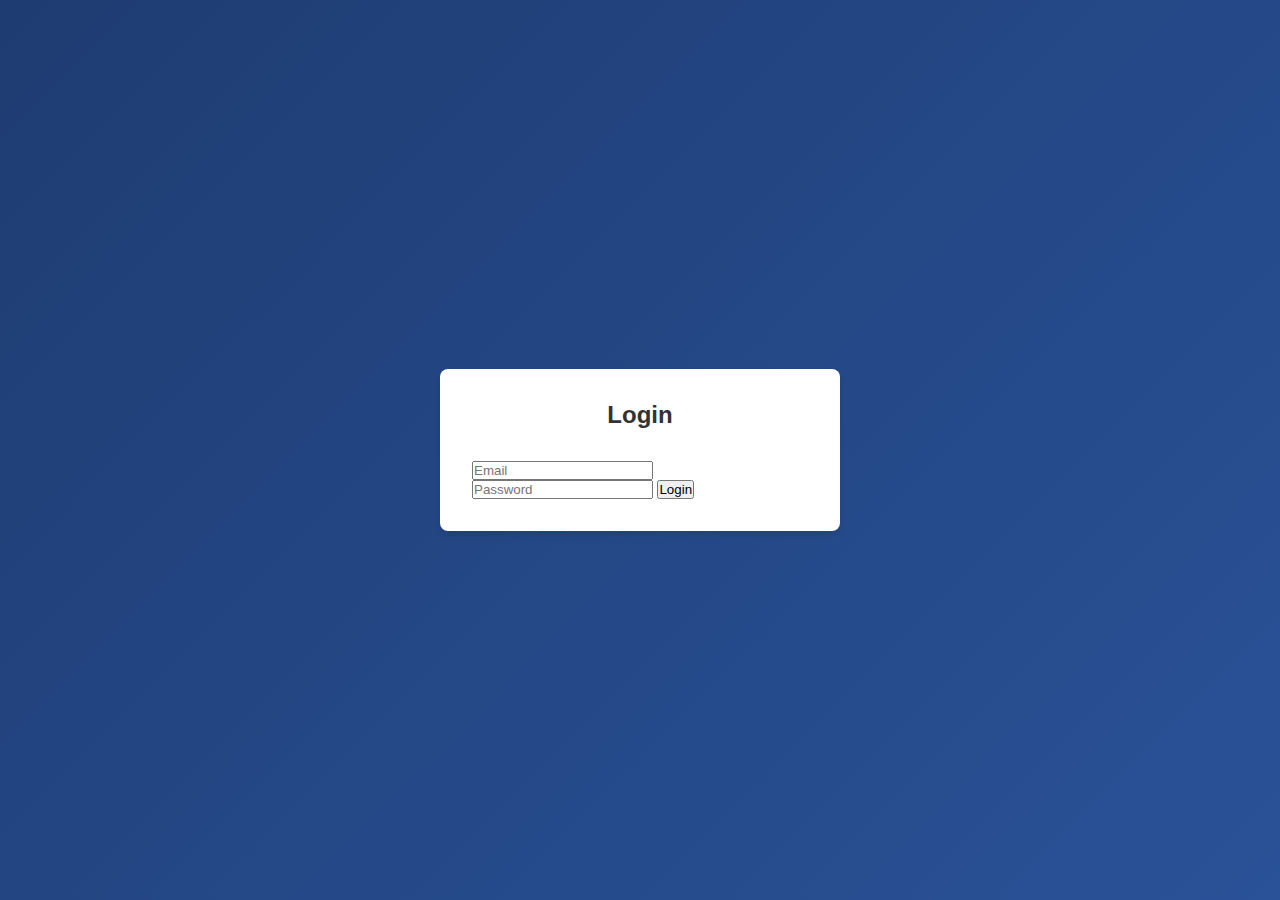
==== index.html @ 0998c34d "first commit" ====
<!DOCTYPE html>
<html lang="en">
<head>
    <meta charset="UTF-8">
    <meta name="viewport" content="width=device-width, initial-scale=1.0">
    <title>Car Rental System</title>
    <link rel="stylesheet" href="styles.css">
    <link rel="stylesheet" href="https://cdnjs.cloudflare.com/ajax/libs/font-awesome/6.0.0/css/all.min.css">
</head>
<body>
    <!-- Login Panel -->
    <div id="loginPanel" class="login-panel">
        <div class="login-container">
            <h2>Login</h2>
            <input type="email" id="email" placeholder="Email">
            <input type="password" id="password" placeholder="Password">
            <button onclick="login()">Login</button>
        </div>
    </div>

    <!-- Main Content -->
    <div id="mainContent" class="hidden">
        <!-- Navbar -->
        <nav>
            <div class="nav-left">
                <h1>Car Rental System</h1>
            </div>
            <div class="nav-right">
                <div class="nav-buttons">
                    <button onclick="window.location.href='dashboard.html'">Dashboard</button>
                    <button onclick="window.location.href='about.html'">About</button>
                    <button onclick="window.location.href='contact.html'">Contact Us</button>
                </div>
                <div class="user-profile active" onclick="window.location.href='profile.html'">
                    <i class="fas fa-user"></i>
                    <span id="userName"></span>
                </div>
                <button class="logout-btn" onclick="logout()">Logout</button>
            </div>
        </nav>

        <!-- Search and Filter Section -->
        <div class="search-section">
            <input type="text" id="searchInput" placeholder="Search cars...">
            <select id="priceFilter">
                <option value="default">Sort by Price</option>
                <option value="lowToHigh">Price: Low to High</option>
                <option value="highToLow">Price: High to Low</option>
            </select>
        </div>

        <!-- Admin Panel (visible only for admin) -->
        <div id="adminPanel" class="hidden">
            <button onclick="showAddCarForm()">Add New Car</button>
        </div>

        <!-- Car Cards Container -->
        <div id="carContainer" class="car-container"></div>
    </div>

    <!-- Car Details Modal -->
    <div id="carModal" class="modal hidden">
        <div class="modal-content">
            <span class="close">&times;</span>
            <div id="carDetails"></div>
        </div>
    </div>

    <script src="script.js"></script>
</body>
</html>
---- styles.css ----
* {
    margin: 0;
    padding: 0;
    box-sizing: border-box;
}

body {
    font-family: Arial, sans-serif;
    background-color: #f4f4f4;
}

.hidden {
    display: none !important;
}

/* Login Panel Styles */
.login-panel {
    background: linear-gradient(135deg, #1e3c72, #2a5298);
    min-height: 100vh;
    display: flex;
    justify-content: center;
    align-items: center;
}

.login-container {
    background: white;
    padding: 2rem;
    border-radius: 8px;
    box-shadow: 0 4px 6px rgba(0, 0, 0, 0.1);
    width: 100%;
    max-width: 400px;
}

.login-container h2 {
    text-align: center;
    margin-bottom: 2rem;
    color: #333;
}

.login-form {
    display: flex;
    flex-direction: column;
    gap: 1rem;
}

.login-form input {
    padding: 0.8rem;
    border: 1px solid #ddd;
    border-radius: 4px;
    font-size: 1rem;
}

.login-form button {
    background-color: #4CAF50;
    color: white;
    padding: 0.8rem;
    border: none;
    border-radius: 4px;
    cursor: pointer;
    font-size: 1rem;
    transition: background-color 0.3s;
}

.login-form button:hover {
    background-color: #45a049;
}

/* Navbar Styles */
nav {
    display: flex;
    justify-content: space-between;
    align-items: center;
    padding: 1rem 2rem;
    background-color: #333;
    color: white;
    z-index: 100;
    position: relative;
}

.nav-right {
    display: flex;
    align-items: center;
    gap: 2rem;
}

.nav-buttons {
    display: flex;
    gap: 1rem;
}

.nav-buttons button {
    background: none;
    border: none;
    color: white;
    padding: 0.5rem 1rem;
    cursor: pointer;
    border-radius: 4px;
    transition: background-color 0.3s;
}

.nav-buttons button:hover {
    background-color: #555;
}

/* Search Section Styles */
.search-section {
    padding: 1rem;
    display: flex;
    gap: 1rem;
    justify-content: center;
}

.search-section input, .search-section select {
    padding: 0.5rem;
    width: 200px;
}

/* Car Cards Styles */
.car-container {
    display: grid;
    grid-template-columns: repeat(auto-fill, minmax(300px, 1fr));
    gap: 2rem;
    padding: 2rem;
}

.car-card {
    background-color: white;
    border-radius: 8px;
    padding: 1rem;
    box-shadow: 0 2px 5px rgba(0,0,0,0.1);
    cursor: pointer;
    transition: transform 0.2s;
    position: relative;
}

.car-card:hover {
    transform: translateY(-5px);
}

.car-card img {
    width: 100%;
    height: 200px;
    aspect-ratio: 16/9;
    object-fit: cover;
    border-radius: 4px;
}

/* Modal Styles */
.modal {
    position: fixed;
    top: 0;
    left: 0;
    width: 100%;
    height: 100%;
    background-color: rgba(0,0,0,0.5);
    display: flex;
    justify-content: center;
    align-items: center;
    z-index: 1000;
    padding: 1rem;
}

.modal-content {
    background-color: white;
    border-radius: 8px;
    max-width: 600px;
    width: 90%;
    max-height: 90vh;
    position: relative;
    overflow-y: auto;
    padding: 2rem;
}

/* Customize scrollbar */
.modal-content::-webkit-scrollbar {
    width: 8px;
}

.modal-content::-webkit-scrollbar-track {
    background: #f1f1f1;
    border-radius: 4px;
}

.modal-content::-webkit-scrollbar-thumb {
    background: #888;
    border-radius: 4px;
}

.modal-content::-webkit-scrollbar-thumb:hover {
    background: #555;
}

/* Car details styles */
#carDetails img {
    width: 100%;
    max-height: 300px;
    object-fit: cover;
    border-radius: 8px;
    margin-bottom: 1rem;
}

#carDetails h2 {
    color: #333;
    margin-bottom: 1rem;
}

#carDetails p {
    margin-bottom: 0.8rem;
    line-height: 1.5;
    color: #666;
}

/* Form styles in modal */
.add-car-form {
    display: flex;
    flex-direction: column;
    gap: 1rem;
}

.add-car-form .form-group {
    margin-bottom: 1rem;
}

.add-car-form label {
    display: block;
    margin-bottom: 0.5rem;
    color: #333;
    font-weight: 500;
}

.add-car-form input,
.add-car-form textarea {
    width: 100%;
    padding: 0.8rem;
    border: 1px solid #ddd;
    border-radius: 4px;
    font-size: 1rem;
}

.add-car-form textarea {
    min-height: 100px;
    resize: vertical;
}

/* Close button */
.close {
    position: absolute;
    top: 1rem;
    right: 1rem;
    font-size: 1.5rem;
    cursor: pointer;
    color: #666;
    transition: color 0.3s;
}

.close:hover {
    color: #333;
}

/* Mobile responsiveness */
@media (max-width: 768px) {
    .modal {
        padding: 0.5rem;
    }

    .modal-content {
        padding: 1.5rem;
    }

    #carDetails img {
        max-height: 200px;
    }
}

/* About Page Styles */
.about-container {
    max-width: 1200px;
    margin: 2rem auto;
    padding: 0 1rem;
    text-align: center;
}

.about-image {
    width: 100%;
    max-width: 800px;
    height: 400px;
    object-fit: cover;
    border-radius: 8px;
    margin: 2rem 0;
}

.features {
    display: grid;
    grid-template-columns: repeat(auto-fit, minmax(250px, 1fr));
    gap: 2rem;
    margin-top: 3rem;
}

.feature {
    padding: 2rem;
    background-color: white;
    border-radius: 8px;
    box-shadow: 0 2px 5px rgba(0,0,0,0.1);
}

.feature i {
    font-size: 2rem;
    color: #333;
    margin-bottom: 1rem;
}

/* Contact Page Styles */
.contact-container {
    max-width: 800px;
    margin: 2rem auto;
    padding: 0 1rem;
}

.contact-info {
    display: grid;
    grid-template-columns: repeat(auto-fit, minmax(200px, 1fr));
    gap: 2rem;
    margin: 2rem 0;
}

.contact-details {
    text-align: center;
    padding: 1rem;
    background-color: white;
    border-radius: 8px;
    box-shadow: 0 2px 5px rgba(0,0,0,0.1);
}

.contact-form {
    display: flex;
    flex-direction: column;
    gap: 1rem;
}

.contact-form input,
.contact-form textarea {
    padding: 0.8rem;
    border: 1px solid #ddd;
    border-radius: 4px;
}

.contact-form textarea {
    height: 150px;
}

/* Profile Page Styles */
.profile-container {
    max-width: 800px;
    margin: 2rem auto;
    padding: 0 1rem;
}

.profile-card {
    background-color: white;
    border-radius: 8px;
    box-shadow: 0 2px 10px rgba(0,0,0,0.1);
    overflow: hidden;
}

.profile-header {
    background: linear-gradient(135deg, #1e3c72, #2a5298);
    color: white;
    padding: 2rem;
    text-align: center;
}

.profile-avatar {
    width: 100px;
    height: 100px;
    margin: 0 auto 1rem;
    background-color: white;
    border-radius: 50%;
    display: flex;
    align-items: center;
    justify-content: center;
}

.profile-avatar i {
    font-size: 60px;
    color: #1e3c72;
}

.role-badge {
    display: inline-block;
    padding: 0.3rem 1rem;
    background-color: rgba(255,255,255,0.2);
    border-radius: 20px;
    font-size: 0.9rem;
    margin-top: 0.5rem;
}

.profile-details {
    padding: 2rem;
}

.profile-section {
    margin-bottom: 2rem;
}

.profile-section h3 {
    color: #333;
    margin-bottom: 1rem;
    padding-bottom: 0.5rem;
    border-bottom: 2px solid #eee;
}

.form-group {
    margin-bottom: 1.5rem;
}

.form-group label {
    display: block;
    margin-bottom: 0.5rem;
    color: #666;
}

.form-group label i {
    margin-right: 0.5rem;
    color: #1e3c72;
}

.form-group input,
.form-group textarea {
    width: 100%;
    padding: 0.8rem;
    border: 1px solid #ddd;
    border-radius: 4px;
    font-size: 1rem;
    margin-top: 0.25rem;
}

.form-group input[readonly] {
    background-color: #f9f9f9;
    cursor: not-allowed;
}

.profile-actions {
    display: flex;
    gap: 1rem;
    justify-content: flex-end;
    margin-top: 2rem;
}

.save-btn,
.cancel-btn {
    padding: 0.8rem 1.5rem;
    border: none;
    border-radius: 4px;
    cursor: pointer;
    font-size: 1rem;
    transition: background-color 0.3s;
}

.save-btn {
    background-color: #4CAF50;
    color: white;
}

.save-btn:hover {
    background-color: #45a049;
}

.cancel-btn {
    background-color: #f44336;
    color: white;
}

.cancel-btn:hover {
    background-color: #d32f2f;
}

.user-profile.active {
    background-color: #555;
}

/* Admin Car Card Controls */
.car-card {
    position: relative;
}

.admin-controls {
    position: absolute;
    top: 10px;
    right: 10px;
    display: none;
    gap: 0.5rem;
    background-color: rgba(0, 0, 0, 0.7);
    padding: 0.5rem;
    border-radius: 4px;
    transition: opacity 0.3s;
    z-index: 10;
}

.car-card:hover .admin-controls {
    display: flex;
}

.admin-controls button {
    padding: 0.5rem;
    border: none;
    border-radius: 4px;
    cursor: pointer;
    transition: transform 0.2s;
}

.admin-controls button:hover {
    transform: scale(1.1);
}

.edit-btn {
    background-color: #4CAF50;
    color: white;
}

.delete-btn {
    background-color: #f44336;
    color: white;
}

/* Update navbar styles */
.nav-right {
    display: flex;
    align-items: center;
    gap: 1.5rem;
}

#userProfile {
    cursor: pointer;
    display: flex;
    align-items: center;
    gap: 0.5rem;
}

/* Add Car Form Modal */
.add-car-form {
    display: flex;
    flex-direction: column;
    gap: 1rem;
}

.add-car-form input,
.add-car-form textarea {
    padding: 0.8rem;
    border: 1px solid #ddd;
    border-radius: 4px;
}

/* Updated Navbar Styles */
.nav-middle {
    display: flex;
    gap: 1rem;
}

.nav-middle button {
    padding: 0.5rem 1rem;
    border: none;
    background: none;
    color: white;
    cursor: pointer;
    transition: background-color 0.3s;
    border-radius: 4px;
}

.nav-middle button:hover,
.nav-middle button.active-nav {
    background-color: #555;
}

.nav-right {
    display: flex;
    align-items: center;
    gap: 1.5rem;
}

.user-profile {
    display: flex;
    align-items: center;
    gap: 0.5rem;
    cursor: pointer;
    padding: 0.5rem;
    border-radius: 4px;
    transition: background-color 0.3s;
}

.user-profile:hover {
    background-color: #555;
}

.user-profile i {
    font-size: 1.2rem;
}

.logout-btn {
    background-color: #f44336;
    color: white;
    border: none;
    padding: 0.5rem 1rem;
    border-radius: 4px;
    cursor: pointer;
    transition: background-color 0.3s;
}

.logout-btn:hover {
    background-color: #d32f2f;
}

/* Add Car Button Styles */
.add-car-btn {
    background-color: #4CAF50;
    color: white;
    border: none;
    padding: 0.8rem 1.5rem;
    border-radius: 4px;
    cursor: pointer;
    display: flex;
    align-items: center;
    gap: 0.5rem;
    margin: 1rem;
}

.add-car-btn:hover {
    background-color: #45a049;
}

/* Fix mobile responsiveness */
@media (max-width: 768px) {
    .nav-right {
        flex-direction: column;
        gap: 1rem;
    }

    .nav-buttons {
        flex-direction: column;
        width: 100%;
    }

    .car-container {
        grid-template-columns: 1fr;
    }

    .modal-content {
        width: 95%;
        margin: 1rem;
    }
}

/* Fix button hover states */
button {
    position: relative;
    overflow: hidden;
}

button:active {
    transform: scale(0.98);
}
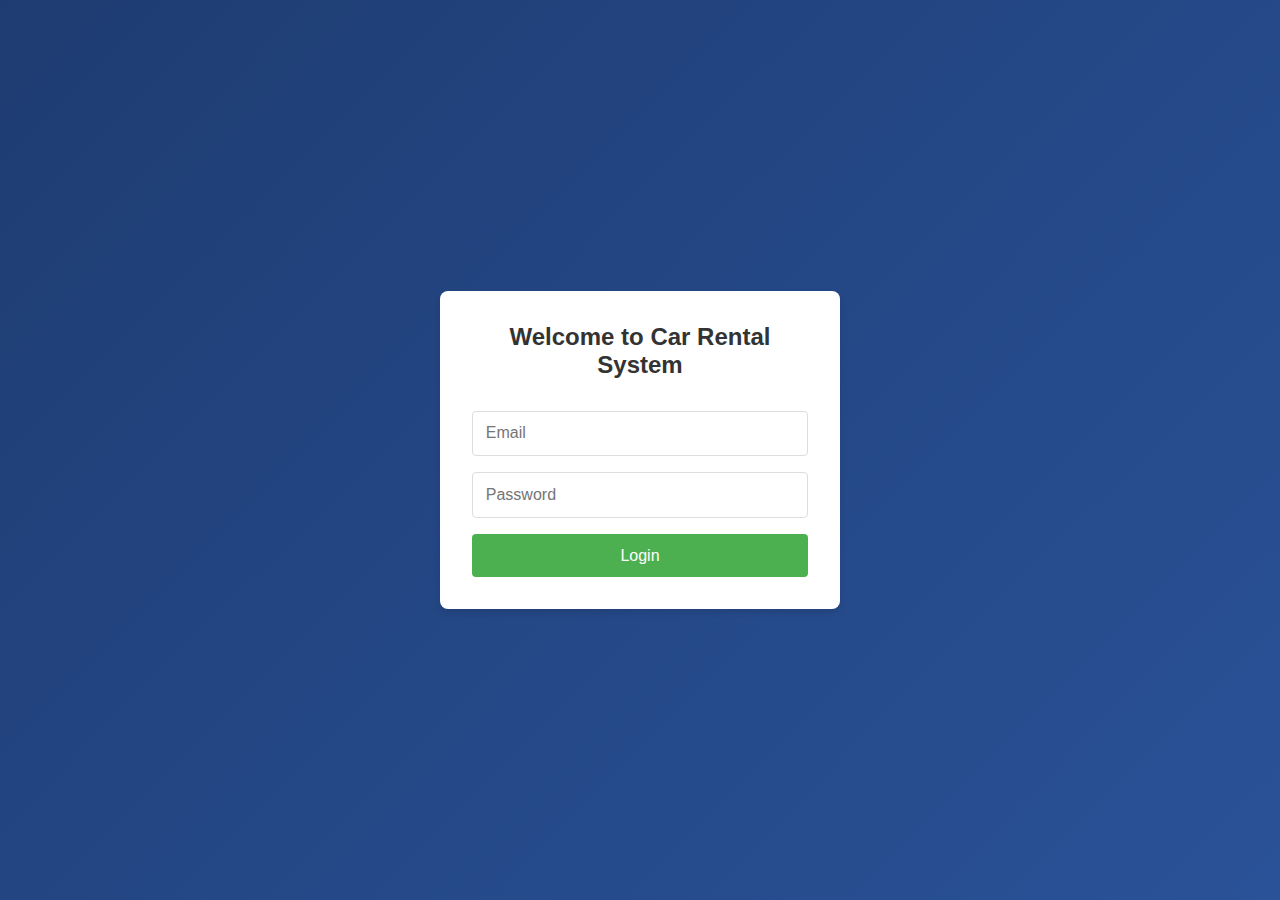
==== commit dba614a2: "update api and deploy" ====
--- a/index.html
+++ b/index.html
@@ -1,71 +1,30 @@
 <!DOCTYPE html>
 <html lang="en">
-<head>
-    <meta charset="UTF-8">
-    <meta name="viewport" content="width=device-width, initial-scale=1.0">
-    <title>Car Rental System</title>
-    <link rel="stylesheet" href="styles.css">
-    <link rel="stylesheet" href="https://cdnjs.cloudflare.com/ajax/libs/font-awesome/6.0.0/css/all.min.css">
-</head>
-<body>
+  <head>
+    <meta charset="UTF-8" />
+    <meta name="viewport" content="width=device-width, initial-scale=1.0" />
+    <title>Login - Car Rental System</title>
+    <link rel="stylesheet" href="styles.css" />
+  </head>
+  <body>
     <!-- Login Panel -->
     <div id="loginPanel" class="login-panel">
-        <div class="login-container">
-            <h2>Login</h2>
-            <input type="email" id="email" placeholder="Email">
-            <input type="password" id="password" placeholder="Password">
-            <button onclick="login()">Login</button>
+      <div class="login-container">
+        <h2>Welcome to Car Rental System</h2>
+        <div class="login-form">
+          <input type="email" id="email" placeholder="Email" required />
+          <input
+            type="password"
+            id="password"
+            placeholder="Password"
+            required
+          />
+          <button id="loginButton">Login</button>
         </div>
+      </div>
     </div>
 
-    <!-- Main Content -->
-    <div id="mainContent" class="hidden">
-        <!-- Navbar -->
-        <nav>
-            <div class="nav-left">
-                <h1>Car Rental System</h1>
-            </div>
-            <div class="nav-right">
-                <div class="nav-buttons">
-                    <button onclick="window.location.href='dashboard.html'">Dashboard</button>
-                    <button onclick="window.location.href='about.html'">About</button>
-                    <button onclick="window.location.href='contact.html'">Contact Us</button>
-                </div>
-                <div class="user-profile active" onclick="window.location.href='profile.html'">
-                    <i class="fas fa-user"></i>
-                    <span id="userName"></span>
-                </div>
-                <button class="logout-btn" onclick="logout()">Logout</button>
-            </div>
-        </nav>
-
-        <!-- Search and Filter Section -->
-        <div class="search-section">
-            <input type="text" id="searchInput" placeholder="Search cars...">
-            <select id="priceFilter">
-                <option value="default">Sort by Price</option>
-                <option value="lowToHigh">Price: Low to High</option>
-                <option value="highToLow">Price: High to Low</option>
-            </select>
-        </div>
-
-        <!-- Admin Panel (visible only for admin) -->
-        <div id="adminPanel" class="hidden">
-            <button onclick="showAddCarForm()">Add New Car</button>
-        </div>
-
-        <!-- Car Cards Container -->
-        <div id="carContainer" class="car-container"></div>
-    </div>
-
-    <!-- Car Details Modal -->
-    <div id="carModal" class="modal hidden">
-        <div class="modal-content">
-            <span class="close">&times;</span>
-            <div id="carDetails"></div>
-        </div>
-    </div>
-
-    <script src="script.js"></script>
-</body>
-</html> +    <script type="module" src="api.js"></script>
+    <script type="module" src="script.js"></script>
+  </body>
+</html>
